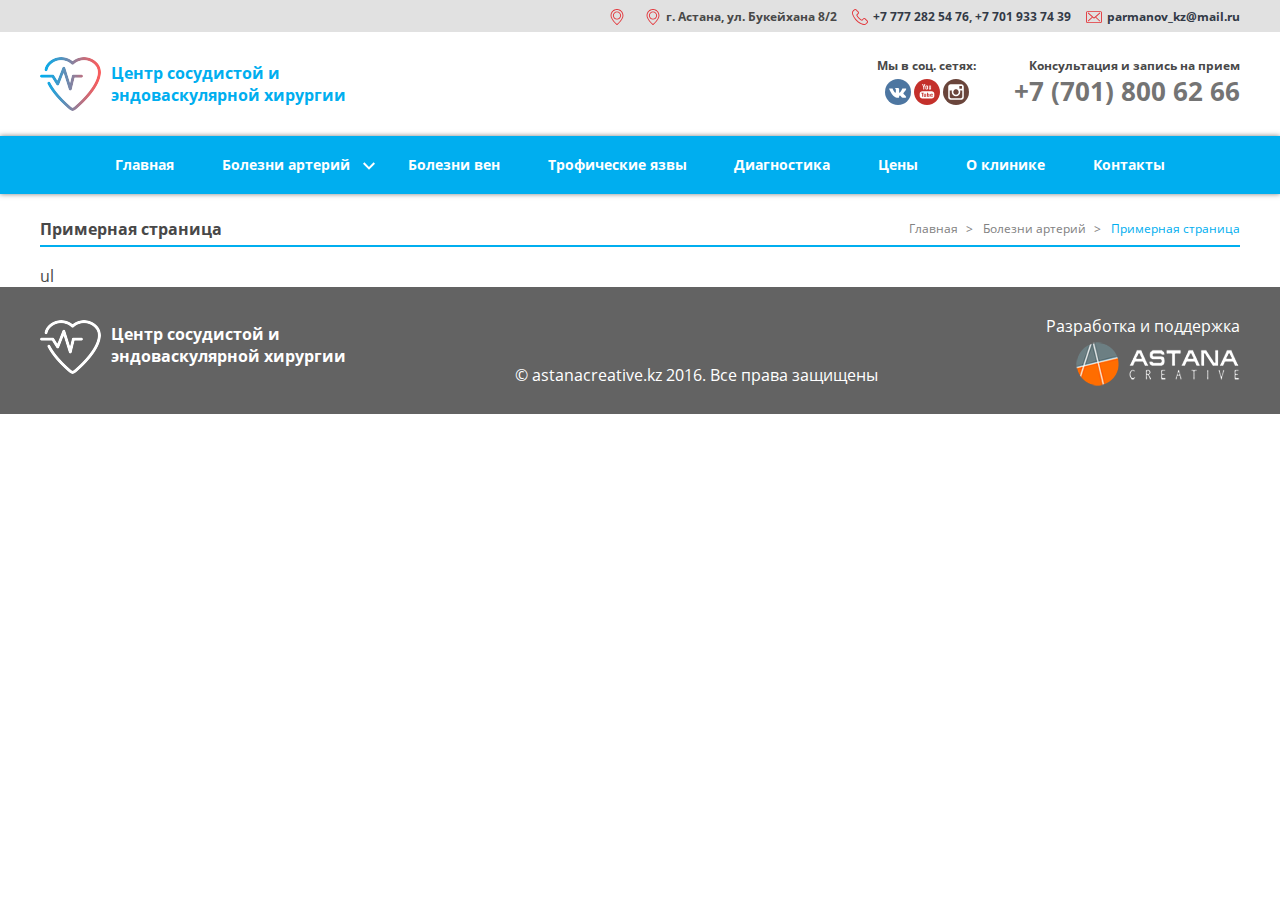
==== static.html @ 776d9651 "first  commit" ====
<html>
<head>
    <title>Хирург</title>
    <meta http-equiv="content-type" content="text/html;charset=utf-8"/>
    <meta name="keyword" content="">
    <meta name="description" content="">
    <meta content="initial-scale=1, minimum-scale=1, width=device-width" name="viewport">
    <link href="css/normalize.css" rel="stylesheet" type="text/css">
    <link href="css/style.css" rel="stylesheet" type="text/css">
    <link rel="stylesheet" type="text/css" href="css/slide.css">
    <link rel="stylesheet" href="css/jquery.fancybox.css" type="text/css" media="screen" />
    <script src="js/jquery.3.js" type="text/javascript"></script>
    <script src="js/app.js" type="text/javascript"></script>
    <script src="js/jquery.iosslider.js" type="text/javascript"></script>
    <script type="text/javascript" src="js/jquery-1.9.0.min.js"></script>


</head>
<body>
<div class="page">
    <header>
        <div class="top_line">
            <div class="cr">
                <div class="top_container">
                    <div class="top_container_item addres">
                    </div>
                    <div class="top_container_item addres"> г. Астана, ул. Букейхана 8/2
                    </div>
                    <div class="top_container_item phones">
                        <a href="tel:+7 777 282 54 76">+7 777 282 54 76</a>,   <a href="tel:+7 701 933 74 39"> +7 701 933 74 39</a>
                    </div>
                    <div class="top_container_item mail">
                        <a href=":+7 777 282 54 76">parmanov_kz@mail.ru</a>
                    </div>
                </div>
            </div>
        </div>
        <div class="cr">
            <div class="head">
                <div class="logo">
                    <a href="/">
                        <img src="img/logo.png" alt="">
                    </a>
                    Центр сосудистой и <br>
                    эндоваскулярной хирургии
                </div>
                <div class="consultacia">
                    <span>Консультация и запись на прием</span>
                    <a href="tel:+7 701 800 62 66">+7 (701) 800 62 66</a>
                </div>
                <div class="soc_seti">
                    <span>Мы в соц. сетях:</span>
                    <a href=""><img src="img/vk.svg" alt=""></a>
                    <a href=""><img src="img/youtube.svg" alt=""></a>
                    <a href=""><img src="img/insta.svg" alt=""></a>
                </div>
            </div>
        </div>
        <nav>
            <div class="cr">
                <ul class="menu">
                    <li>
                        <a href="">Главная  </a>
                    </li>
                    <li class="sub_menu_link"><a >Болезни артерий </a>
                        <ul class="sub_menu">
                            <li><a href="">Атеросклероз сосудов</a></li>
                            <li><a href="">Аневризма брюшной аорты</a></li>
                            <li><a href="">Облитерирующий атеросклероз артерий нижних конечностей</a></li>
                            <li><a href="">Атеросклероз сонных артерий</a></li>
                            <li><a href="">Сахарный диабет и диабетическая стопа</a></li>
                            <li><a href="">Болезнь и синдром Рейно</a></li>
                            <li><a href="">Гангрена нижних конечностей</a></li>
                        </ul>
                    </li>
                    <li><a href="">  Болезни вен</a></li>
                    <li><a href=""> Трофические язвы </a></li>
                    <li><a href="">Диагностика</a></li>
                    <li><a href="">Цены  </a></li>
                    <li><a href="">О клинике</a></li>
                    <li><a href="">Контакты </a></li>
                </ul>
            </div>
        </nav>
    </header>
    <div class="container">
        <div class="cr">
            <div class="title_breadcrumbs">
                <h1>
                    Примерная страница
                </h1>
                <ul class="breadcrumbs">
                    <li><a href="">Главная    </a></li>
                    <li><a href="">Болезни артерий</a></li>
                    <li> Примерная страница</li>
                </ul>
            </div>
            ul
        </div>
    </div>

</div>
<footer class="footer"    >
    <div class="cr">
        <div class="footer_container">
            <div class="footer_item">
                <div class="logo foot_f">
                    <a href="" ">
                    <img src="img/logo_f.png" alt="">
                    </a>
                    Центр сосудистой и<br>
                    эндоваскулярной хирургии
                </div>
            </div>
            <div class="footer_item">
                <p>© astanacreative.kz 2016. Все права защищены</p>
            </div>
            <div class="footer_item">
                Разработка и поддержка
                <a href=""><img src="img/astana_f.png" alt=""></a>
            </div>
        </div>
    </div>
</footer>
</body>
</html>
---- css/style.css ----
body {
    background-color: #fff;
    font-family: 'OpenSans',sans-serif;
    color: #484848;
}
@font-face {
    font-family: 'OpenSans';
    src: url('../fonts/OpenSans-Italic.eot');
    src: local('☺'),
        url('../fonts/OpenSans-Italic.woff') format('woff'),
        url('../fonts/OpenSans-Italic.ttf') format('truetype');
    font-weight: normal;
    font-style: italic;
}
@font-face {
    font-family: 'OpenSans';
    src: url('../fonts/OpenSans.eot');
    src: local('☺'),
            url('../fonts/OpenSans.woff') format('woff'),
            url('../fonts/OpenSans.ttf') format('truetype');
    font-weight: normal;
    font-style: normal;
}
@font-face {
    font-family: 'OpenSans';
    src: url('../fonts/OpenSans-Bold.eot');
    src: local('☺'),
    url('../fonts/OpenSans-Bold.woff') format('woff'),
    url('../fonts/OpenSans-Bold.ttf') format('truetype');
    font-weight: bold;
    font-style: normal;
}
@font-face {
    font-family: 'OpenSans';
    src: url('../fonts/OpenSans-BoldItalic.eot');
    src: local('☺'),
    url('../fonts/OpenSans-BoldItalic.woff') format('woff'),
    url('../fonts/OpenSans-BoldItalic.ttf') format('truetype');
    font-weight: bold;
    font-style: italic;
}
h1 {
    font-size: 16px;
    margin: 0;
}
.top_line {
    background: #e1e1e1;
    height: 32px;
}
.cr{
    width:1200px;
    margin:0 auto;
}
.top_container {
    display: -webkit-box;
    display: -ms-flexbox;
    display: flex;
    height: 32px;
    -moz-align-items: center;
    -webkit-box-align: center;
    -ms-flex-align: center;
    align-items: center;
    -webkit-box-pack: end;
    -ms-flex-pack: end;
    justify-content: flex-end;
    font-weight: bold;
    font-size:12px;

}
.top_container a{
    color:#323946;
    text-decoration: none;
}
.top_container_item {
    margin-left: 15px;
    display: -webkit-box;
}
.top_container_item:before {
    display: block;
    content: '';
    width: 16px;
    height: 16px;
    margin-top: 1px;
    margin-right: 5px;
}
.addres:before{
    background-image: url([data-uri]);
}
.phones:before{
    background-image: url([data-uri]);
}
.mail:before{
    background-image: url([data-uri]);
}
.top_container_item a:hover {
    color: #e33237;
}
.head {
    padding: 25px 0;
    font-weight: bold;
    font-size: 12px;
}
.logo {
    display: inline-flex;
    font-size: 16px;
    font-weight: bold;
    color: #00aeef;
    align-items: center;
}
.logo a{
    margin-right:10px;
}
.soc_seti {
    float: right;
    text-align: center;
    margin-right: 38px;
}
.soc_seti img {
    width: 26px;
    height: 26px;
}
.consultacia {
    float: right;
    text-align: right;
}
.soc_seti span,.consultacia span {
    display: block;
    margin-bottom: 5px;
}
.consultacia a {
    font-size: 26px;
    color: #747474;
    line-height: 25px;
    text-decoration: none;
}
/*nav*/
nav {
    background: #00aeef;
    box-shadow: 0 0 5px rgba(0,0,0,0.5);
}
.menu {
    display: flex;
    padding: 0;
    margin: 0;
    list-style: none;
    display: -ms-flexbox;
    display: -webkit-box;
    display: -webkit-flex;
    flex-wrap: wrap;
    width: 90%;
    justify-content: space-between;
    margin-top: 30px;
    ms-flex-align: start;
    ms-flex-pack: justify;
    ms-flex-wrap: wrap;
    webkit-align-items: flex-start;
    webkit-box-align: start;
    webkit-box-pack: justify;
    margin: 0 auto;
    webkit-flex-wrap: wrap;
    font-weight: bold;
    webkit-justify-content: space-between;
    font-size: 14px;
}
.menu >li> a {
    line-height: 58px;
    color: #fff;
    padding: 0 0px 4px;
    text-decoration: none;
    position: relative;
}
.menu >li {
    padding: 0 15px;
}
.menu >li.sub_menu_link {
    padding: 0 25px 0 15px;
    position: relative;
    white-space: nowrap;
}
.menu >li:nth-child(2)> a:before {
    display: block;
    content: '';
    width: 12px;
    height: 12px;
    float: right;
    position: absolute;
    right: -25px;
    top: 5px;
    background-size: cover;
    background-image: url([data-uri]);
}


.menu >li> a:hover {
    border-bottom: 4px solid #fff;
}
.menu li:hover .sub_menu {
    display: block;
}
.sub_menu_link:hover {
    background: #fff;
}
.sub_menu_link:hover >a{
    color:#00aeef;
}
.sub_menu {
    padding: 15px;
    background: #fff;
    position: absolute;
    display: none;
    list-style: none;
    /* background: #000; */
    left: 0;
    z-index: 99;
}

.sub_menu li a{
    color:#8d8d8d;
    text-decoration: none;
}
.sub_menu li a:hover {
    color: #00aeef;
}
.sub_menu li {
    margin-bottom: 8px;
}
.sub_menu li:last-child{
    margin-bottom: 0px;
}

.button:hover {
    background: #fff;
    text-decoration: underline;
}
/*slide*/
.iosSlider {
    width: 1920px;
    height: 400px!important;
    box-shadow: inset 0 0 3px rgba(0,0,0,0.5);
    padding: 2px 0px;
}

.iosSlider .slider {
    width: 100%;
    height: 100%
}

.iosSlider .slider .item {
    position: relative;
    top: 0;
    left: 0;
    width: 1920px;
    height: 400px;
    background: #fff;
    margin: 0;
}

.iosSlider .slider #item1 {
    background: url(../img/slider.jpg) 50% 0 no-repeat
}

.iosSlider .slider #item2 {
    background: url(../img/slider2.jpg) 50% 0 no-repeat
}

.iosSlider .slider #item3 {
    background: url(../img/slider3.jpg) 50% 0 no-repeat
}

.iosSlider .slider #item4 {
    background: url(../img/slider4.jpg) 50% 0 no-repeat
}

.iosSlider .slider .item .text1 {
    position: absolute;
    top: 30px;
    right: 50%;
    margin-right: -320px;
    opacity: 0;
    filter: alpha(opacity: 0);
    font-weight: bold;

}
.iosSlider .slider .item .text1 a{
    color: #fa5c5c;
    text-decoration: none;
}

.iosSlider .slider .item .text1 span {
    color: #3f3f3f;
    padding: 5 15px;
    font-family: PtSansbold;
    font-size: 26px;
    background: #fff;
}

.iosSlider .slider .item .text2 {
    position: absolute;
    top: 64px;
    margin-right: -257px;
    opacity: 0;
    filter: alpha(opacity: 0);
    font-size: 81px;
    font-weight: normal;
    font-style: normal;
    background: #fff;
    padding: 5px 15px;
}

.iosSlider .slider .item .text2 span {
    color: #818181;
    font-size: 18px;
    font-weight: normal;
}

.iosSliderButtons {
    position: absolute;
    bottom: 20px;
    right: 50%;
    margin-right: -94px;
    width: 200px;
    height: 10px;
    z-index: 99999999
}

.iosSliderButtons .button {
    float: left;
    width: 14px;
    border-radius: 50%;
    height: 14px;
    background: #999;
    margin: 0 12px 0 0;
    opacity: .25;
    filter: alpha(opacity: 25);
    border: 1px solid #111
}

.iosSliderButtons .selected {
    background: #000;
    opacity: 1;
    filter: alpha(opacity: 100)
}

.iosSlider i {
    display: none!important
}
.border-line {
    position: relative;
    height: 10px;
    box-shadow: 0px 2px 5px rgba(0,0,0,0.5);
}
.xirurg {
    position: absolute;
    right: 50%;
    margin-right: -666px;
    top: -371px;
    z-index: 99;
}
h2 {
    margin: 0;
    font-size: 20px;
}
.otdelenie_xirugi {
    text-align: center;
    padding: 60px 0;
}
.otdelenie_xirugi_title {
    display: inline-block;
    position: relative;
    text-align: center;
    margin-bottom: 55px;
    color: #3a3a3a;
}

.otdelenie_xirugi_title:after {
    content: '';
    width: 40px;
    height: 3px;
    position: absolute;
    background: #00aeef;
    right: -55px;

    top: 26px;
}
.otdelenie_xirugi_title:before {
    content: '';
    width: 40px;
    height: 3px;
    position: absolute;
    background: #00aeef;
    left: -55px;
    top: 26px;
}
.preimushestvo_list {
    text-align: left;
    display: flex;
    justify-content: space-between;
    width: 80%;
    margin: 0 auto;
}
.preimushestvo_item {
    text-align: center;
    font-weight: bold;
    font-size: 14px;
}
.pre_item_icon {
    width: 109px;
    height: 73px;
    background-image: url(../img/icon_bg.png);
    text-align: center;
    vertical-align: bottom;
    font-weight: bold;
    font-size: 40px;
    line-height: 65px;
    margin: 0 auto 5px;
}

.title {
    border-bottom: 2px solid #00aeef;
    margin-bottom: 15px;
    text-align: left;
}
.about_compani {
    text-align: center;
    padding: 34px 0 28px;
    background-image: url(../img/about_bg.png);
    background-repeat: no-repeat;
}
.about_compani p {
    margin: 0 0 15px 0;
    font-size: 14px;
    text-align: left;
}

.about_compani .button {
    margin-top: 18px;
}
.button {
    border: 2px solid #00aeef;
    padding: 5px 18px;
    border-radius: 5px;
    font-size: 14px;
    font-weight: bold;
    color: #00aeef;
    text-decoration: none;
    display: inline-block;
}
.chelovek_img {
    width: 38%;
    text-align: right;
    float: left;
}
.text_chel {
    float: left;
    width: 46%;
    margin-left: 55px;
}
.stroenie {
    padding: 60px 0 50px;
    overflow: hidden;
}
.storenie_list {
    padding: 0;
    margin: 0;
    list-style: none;
    padding-left: 50px;
    font-size: 14px;
}
.storenie_list li {
    position: relative;
    margin-bottom: 32px;
}
.storenie_list li:before {
    content: '';
    width: 40px;
    height: 40px;
    display: block;
    float: left;
    position: absolute;
    left: -50px;
    background-image: url(../img/medical_icon.png);
    top: 2px;
}
.stroenie_title {
    border-bottom: 2px solid #b2b2b2;
    display: inline-block;
    line-height: 16px;
    margin-bottom: 8px;
}
.title_text_chel {
    font-size: 18px;
    margin-bottom: 40px;
    color: #5d5d5d;
}
.treatment_steps_container {
    text-align: center;
    background-image: url(../img/steps_bg.png);
    padding: 50px 0 50px;
    background-repeat: no-repeat;
    background-position: center center;
}
.treatment_steps_container .otdelenie_xirugi_title:before,.treatment_steps_container .otdelenie_xirugi_title:after {
    top: 36px;
}
.steps {
    margin: 0;
    padding: 0;
    list-style: none;
    display: flex;
    justify-content: space-around;
}
.steps_item {
    list-style: none;
    display: inline-block;
    padding: 0;
    margin: 0;
    font-weight: normal;
    font-size: 14px;
    color: #3a3a3a;
    margin-bottom: 51px;
}
.step {
    width: 55px;
    height: 55px;
    background: #00aeef;
    border-radius: 50%;
    color: #fff;
    font-weight: bold;
    font-size: 36px;
    line-height: 55px;
    /* display: inline-block; */
    margin: 0 auto 16px;
}
.footer {
    background: #636363;
    padding: 28px 0;
}
.logo.foot_f {
    color: #fff;
}
.footer_container {
    display: flex;
    justify-content: space-between;
    color: #fff;
}
.footer_item a {
    display: block;
    text-align: right;
    margin-top: 5px;
}
.footer_item:nth-child(2) {
    align-self: flex-end;
}
.title_breadcrumbs {
    position: relative;
    font-size: 16px;
    padding-bottom: 8px;
    border-bottom: 2px solid #00aeef;
    line-height: 16px;
    margin: 27px 0 18px;
}
.breadcrumbs {
    position: absolute;
   list-style: none;
    margin: 0;
    padding: 0;
    right: 0;
    display: inline-flex;
    font-size: 12px;
    top: 0;
}
.breadcrumbs li {
    margin-left: 10px;
    /* padding-left: 10px; */
    color: #00aeef;
}
.breadcrumbs li:after {
    content: '>';
    color: #818181;
    display: block;
    float: right;
    margin-left: 8px;
}
.breadcrumbs li a{
    color: #818181;
    text-decoration: none;
}
.breadcrumbs li a:hover{
    color:#00aeef;
}
.breadcrumbs li:last-child:after {
    display: none;
}
---- css/slide.css ----
/* Slider */

.slick-slider {
    position: relative;
    display: block;
    -moz-box-sizing: border-box;
    box-sizing: border-box;
    -webkit-user-select: none;
    -moz-user-select: none;
    -ms-user-select: none;
    user-select: none;
    -webkit-touch-callout: none;
    -khtml-user-select: none;
    -ms-touch-action: pan-y;
    touch-action: pan-y;
    -webkit-tap-highlight-color: transparent;
    width: 100%;
}
.news.slick-initialized.slick-slider {
    margin-top: 60px;
}
.slick-list {
    position: relative;
    display: block;
    overflow: hidden;
    margin: 0;
    padding: 0;
    width: 100%;
}
.slick-list:focus
{
    outline: none;
}
.slick-list.dragging
{
    cursor: pointer;
    cursor: hand;
}

.slick-slider .slick-track,
.slick-slider .slick-list
{
    -webkit-transform: translate3d(0, 0, 0);
       -moz-transform: translate3d(0, 0, 0);
        -ms-transform: translate3d(0, 0, 0);
         -o-transform: translate3d(0, 0, 0);
            transform: translate3d(0, 0, 0);
}

.slick-track {
    position: relative;
    top: 0;
    left: 0;
    display: block;
    /* overflow: hidden; */
    /* height: 487px; */
}
.slick-track:before,
.slick-track:after
{
    display: table;

    content: '';
}
.slick-track:after
{
    clear: both;
}
.slick-loading .slick-track
{
    visibility: hidden;
}

.slick-slide {
    display: none;
    float: left;
    /* height: 100%; */
    min-height: 1px;
    /* overflow: hidden; */
    outline: none;
}
[dir='rtl'] .slick-slide
{
    float: right;
}
.item-block.slick-slide {
    text-align: center;
}
.slick-slide.slick-loading img
{
    display: none;
}
.slick-slide.dragging img
{
    pointer-events: none;
}
.slick-initialized .slick-slide {
    display: block;
    /* text-align: center; */
    cursor: pointer;
}
.slick-loading .slick-slide
{
    visibility: hidden;
}
.slick-vertical .slick-slide
{
    display: block;

    height: auto;

    border: 1px solid transparent;
}
.slider.slick-initialized.slick-slider {
    overflow: hidden;
    width: 50%;
    float: left;
    height: 350px;
}
.slider__item img {
    width: 100%;
    display: block;
}


.slider img {
    width: 100%;
}
.slider .slick-nav {
    position: absolute;
    z-index: 99;
    top: 38%;
    cursor: pointer;
    background: rgba(0, 0, 0, 0.44);
}
/**/
.slider .slick-nav--next {
    right: 1px;
    background-image: url(../img/slider_right.png);
        width: 6.8%;
    height: 10%;
    background-repeat: no-repeat;
    background-size: cover;
}
.slider .slick-nav--prev {
    left: 1px;
    background-image: url(../img/slider_left.png);
       width: 6.8%;
    height: 10%;
    background-repeat: no-repeat;
    background-size: cover;
}
.slick-next:hover,.slick-prev:hover {
    background-color: #3d7097;
    transition: all 0.4s ease-in;
}
/**/
.news-list.slick-initialized.slick-slider {
    width: 93%;
    margin: 0 auto;
}
.news_list_img img {
    width: 100%;
}
.news_list_img {
    margin-bottom: 15px;
}
.news_item {
    padding: 15px;
    background: #fff;
    font-family: "NeueCyr-Bold";
    color: #220b06;
    margin: 0 15px;
    display: block;
    box-shadow: 0 2px 5px rgba(0,0,0,0.5);
    margin-bottom: 10px;
}
.news_item__name {
    color: #535353;
    font-family: "HelveticaBold";
    font-size: 14px;
    margin-bottom: 20px;
    display: block;
}
.news_item_img {
    border: 1px solid #544933;
    overflow: hidden;
    margin-bottom: 8px;
}
.news_item_img img {
    width: 100%;
}
.news_item__link {
    color: #413929;
    font-size: 14px;
    margin-bottom: 3px;
    display: block;
}
.slick-dots {
    text-align: center;
    overflow: hidden;
    padding: 0;
    margin: 20px 0;
}
.slick-dots li {
    padding: 0;
    text-align: center;
    display: inline-block;
    list-style: none;
    text-align: center;
    margin: 0 4px;
}
.slick-dots li button {
    /* width: 110px; */
    border: none;
    outline: none;
    height: 15px;
    font-size: 8px;
    cursor: pointer;
    overflow: hidden;
    display: block;
    color: #cfcfcf;
    background: #cfcfcf;
    border-radius: 8px;
}
.slick-dots li.slick-active button, .slick-dots li:hover button {
    color: #4cb76f;
    background: #4cb76f;
}
.partners.slick-initialized.slick-slider {
    width: 100%;
    margin: 0 auto 25px;
}
.partners_list_item_img {
    display: inline-block;
}
.partners_list-item{
    text-align: center;
}
.slick-next-partners.slick-arrow {
     content: ">";
    position: absolute;
    top: 30%;
   right: -30px;
    width: 20px;
    height: 68px;
 background-image: url(../img/slider_right.png);
    background-repeat: no-repeat;
    background-position: center;
}
.slick-prev-partners.slick-arrow {
    content: ">";
    position: absolute;
    top: 30%;
    left: -30px;
    width: 20px;
    height: 68px;
    background-image: url(../img/slider_left.png);
    background-repeat: no-repeat;
    background-position: center;
}
.slick-prev-partners:hover,.slick-next-partners:hover {
    cursor: pointer;
    transition: all 0.4s ease-in;
}
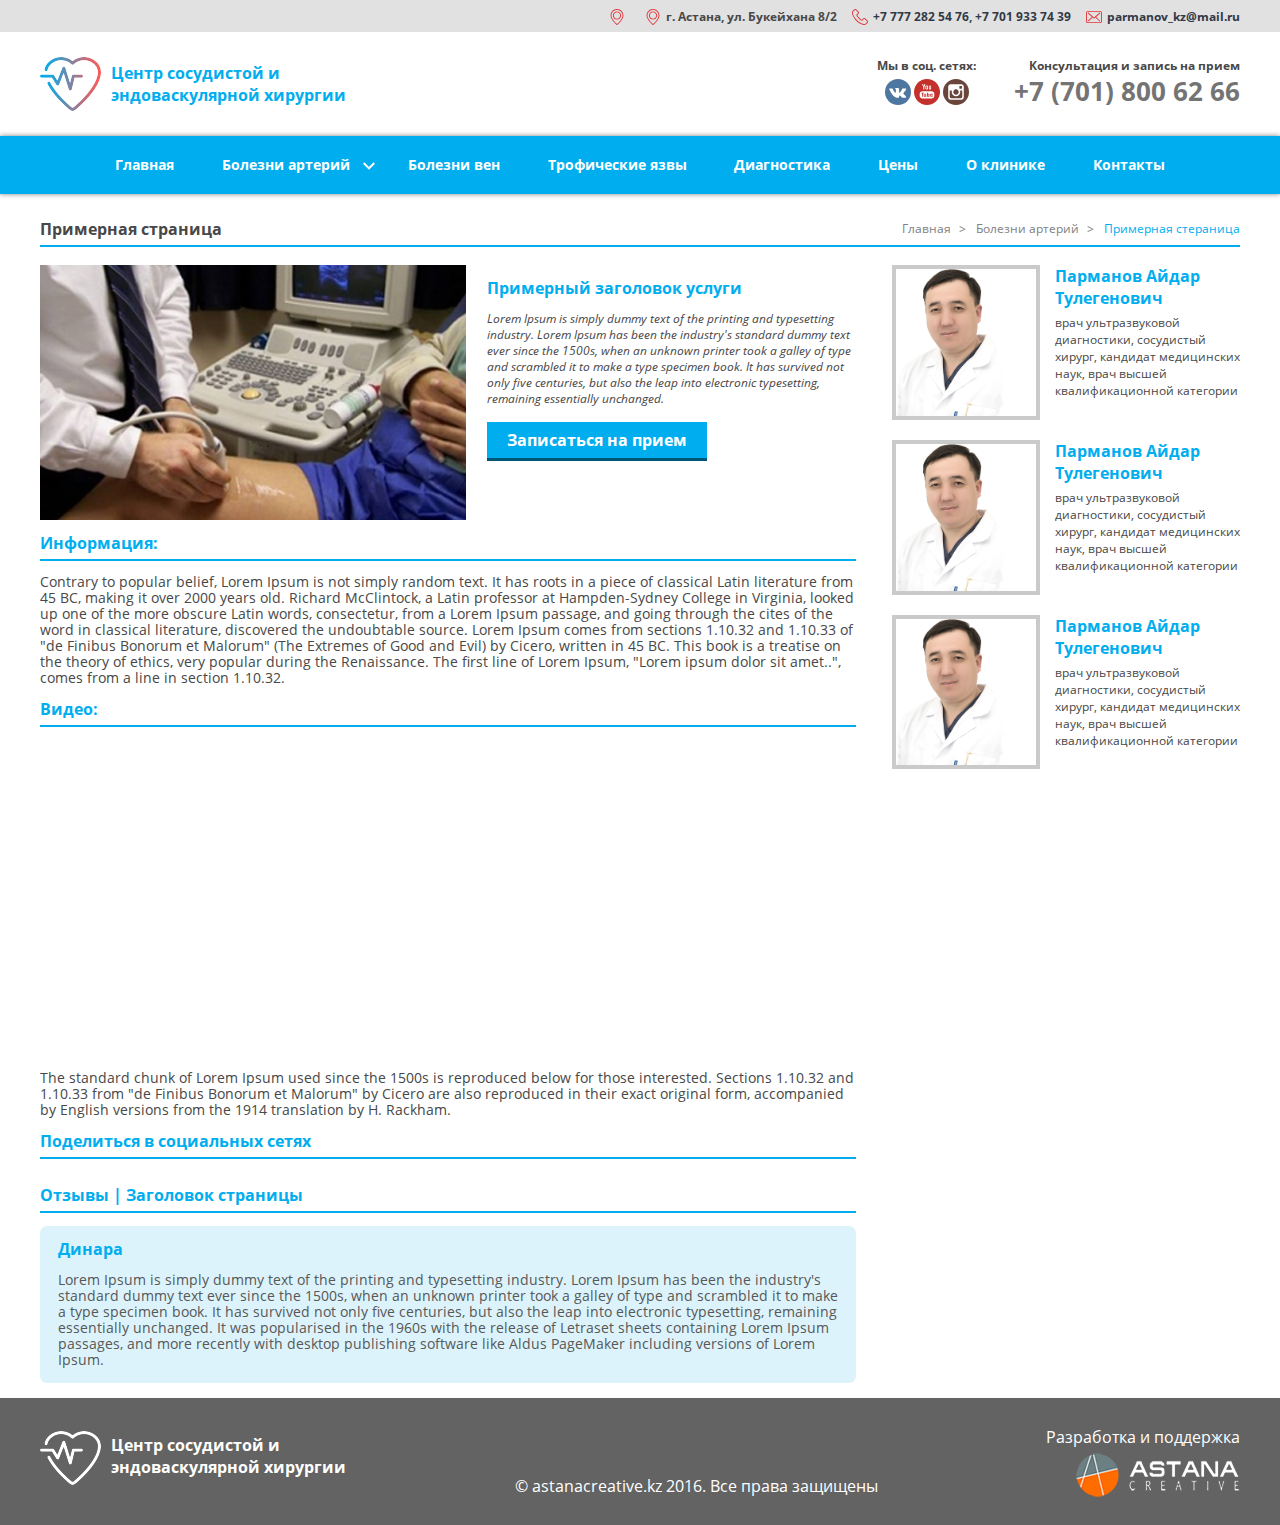
==== commit 1d5e8c44: "second page" ====
--- a/static.html
+++ b/static.html
@@ -82,6 +82,7 @@
                 </ul>
             </div>
         </nav>
+
     </header>
     <div class="container">
         <div class="cr">
@@ -92,15 +93,94 @@
                 <ul class="breadcrumbs">
                     <li><a href="">Главная    </a></li>
                     <li><a href="">Болезни артерий</a></li>
-                    <li> Примерная страница</li>
+                    <li> Примерная стeраница</li>
                 </ul>
             </div>
-            ul
+            <div class="content">
+                <div class="content_item first_item">
+                    <img src="img/content_img.png" alt="">
+                        <h2>Примерный заголовок услуги</h2>
+                        <p>Lorem Ipsum is simply dummy text of the printing and typesetting industry. Lorem Ipsum has been the industry's standard dummy text ever since the 1500s, when an unknown printer took a galley of type and scrambled it to make a type specimen book. It has survived not only five centuries, but also the leap into electronic typesetting, remaining essentially unchanged.</p>
+                        <a href="" class="button_bg">Записаться на прием</a>
+                </div>
+                <div class="content_item">
+                    <div class="title_breadcrumbs">
+                        <h2>
+                           Информация:
+                        </h2>
+                    </div>
+                    <p>Contrary to popular belief, Lorem Ipsum is not simply random text. It has roots in a piece of classical Latin literature from 45 BC, making it over 2000 years old. Richard McClintock, a Latin professor at Hampden-Sydney College in Virginia, looked up one of the more obscure Latin words, consectetur, from a Lorem Ipsum passage, and going through the cites of the word in classical literature, discovered the undoubtable source. Lorem Ipsum comes from sections 1.10.32 and 1.10.33 of "de Finibus Bonorum et Malorum" (The Extremes of Good and Evil) by Cicero, written in 45 BC. This book is a treatise on the theory of ethics, very popular during the Renaissance. The first line of Lorem Ipsum, "Lorem ipsum dolor sit amet..", comes from a line in section 1.10.32.</p>
+                </div>
+                <div class="content_item">
+                    <div class="title_breadcrumbs">
+                        <h2>
+                            Видео:
+                        </h2>
+                    </div>
+                    <div class="video">
+                        <iframe width="100%" height="315" src="https://www.youtube.com/embed/FTcXCSNCs6I" frameborder="0" allowfullscreen></iframe>
+                    </div>
+                    <p>The standard chunk of Lorem Ipsum used since the 1500s is reproduced below for those interested. Sections 1.10.32 and 1.10.33 from "de Finibus Bonorum et Malorum" by Cicero are also reproduced in their exact original form, accompanied by English versions from the 1914 translation by H. Rackham.</p>
+                </div>
+                <div class="content_item">
+                    <div class="title_breadcrumbs">
+                        <h2>
+                           Поделиться в социальных сетях
+                        </h2>
+                    </div>
+                    
+                </div>
+                 <div class="content_item">
+                    <div class="title_breadcrumbs">
+                        <h2>
+                          Отзывы |  Заголовок страницы
+                        </h2>
+                    </div>
+                    <ul class="reviews_list">
+                        <li>
+                            <div class="name">Динара</div>
+                            <p>Lorem Ipsum is simply dummy text of the printing and typesetting industry. Lorem Ipsum has been the industry's standard dummy text ever since the 1500s, when an unknown printer took a galley of type and scrambled it to make a type specimen book. It has survived not only five centuries, but also the leap into electronic typesetting, remaining essentially unchanged. It was popularised in the 1960s with the release of Letraset sheets containing Lorem Ipsum passages, and more recently with desktop publishing software like Aldus PageMaker including versions of Lorem Ipsum.</p>
+                        </li>
+                    </ul>
+                </div>
+            </div>
+            <aside class="side_bar">
+                <div class="side_bar_item">
+                    <div class="side_bar_img">
+                        <img src="img/xirurg.png" alt="">
+                    </div>
+                    <div class="name_doc">
+                        Парманов Айдар
+Тулегенович
+                    </div>
+                    <p>врач ультразвуковой диагностики, сосудистый хирург, кандидат медицинских наук, врач высшей квалификационной категории</p>
+                </div>
+                <div class="side_bar_item">
+                    <div class="side_bar_img">
+                        <img src="img/xirurg.png" alt="">
+                    </div>
+                    <div class="name_doc">
+                        Парманов Айдар
+Тулегенович
+                    </div>
+                    <p>врач ультразвуковой диагностики, сосудистый хирург, кандидат медицинских наук, врач высшей квалификационной категории</p>
+                </div>
+                <div class="side_bar_item">
+                    <div class="side_bar_img">
+                        <img src="img/xirurg.png" alt="">
+                    </div>
+                    <div class="name_doc">
+                        Парманов Айдар
+Тулегенович
+                    </div>
+                    <p>врач ультразвуковой диагностики, сосудистый хирург, кандидат медицинских наук, врач высшей квалификационной категории</p>
+                </div>
+            </aside>
         </div>
     </div>
 
 </div>
-<footer class="footer"    >
+<footer class="footer">
     <div class="cr">
         <div class="footer_container">
             <div class="footer_item">
--- a/css/style.css
+++ b/css/style.css
@@ -590,4 +590,98 @@
 }
 .breadcrumbs li:last-child:after {
     display: none;
+}
+.content {
+    overflow: hidden;
+    width: 68%;
+    display: inline-block;
+}
+.content h2 {
+    font-size: 16px;
+    margin: 0;
+    padding: 0;
+    color: #00aeef;
+}
+.content_item img {
+    float: left;
+    margin: 0 21px 0px 0px;
+}
+.first_item p {
+    font-style: italic;
+    font-size: 12px;
+    margin-bottom: 20px;
+}
+.content_item,.video {
+    overflow: hidden;
+    font-size: 14px;
+    line-height: 16px;
+    margin-bottom: 15px;
+}
+.content_item.first_item h2 {
+    margin-bottom: 15px;
+    margin-top: 15px;
+    display: inline-block;
+}
+.button_bg {
+    font-weight: bold;
+    color: #fff;
+    background: #00aeef;
+    padding: 0 20px;
+    line-height: 36px;
+    display: inline-block;
+    font-size: 16px;
+    text-decoration: none;
+    box-shadow: 0 3px 0px 0px #005676;
+}
+.content .title_breadcrumbs {
+    margin: 0px 0px 13px 0;
+}
+.content p {
+    margin-bottom: 15px;
+}
+.content p:last-child {
+    margin-bottom: 0px;
+}
+.reviews_list {
+    padding: 0;
+    margin: 0;
+}
+.reviews_list li {
+    background: #dcf3fb;
+    padding: 15px 18px;
+    border-radius: 7px;
+    color: #585858;
+}
+.name {
+    font-weight: bold;
+    color: #00aeef;
+    margin-bottom: 15px;
+    font-size: 16px;
+}
+.side_bar {
+    float: right;
+    height: 250px;
+    width: 29%;
+    font-size: 12px;
+}
+.side_bar_item {
+    overflow: hidden;
+    margin-bottom: 20px;
+}
+.side_bar_img {
+    border: 4px solid #cacaca;
+    width: 140px;
+    overflow: hidden;
+    display: inline-block;
+    float: left;
+    margin-right: 15px;
+}
+.side_bar_img img {
+    width:100%;
+}
+.name_doc {
+    font-weight: bold;
+    font-size: 16px;
+    color: #00aeef;
+    margin-bottom: 5px;
 }